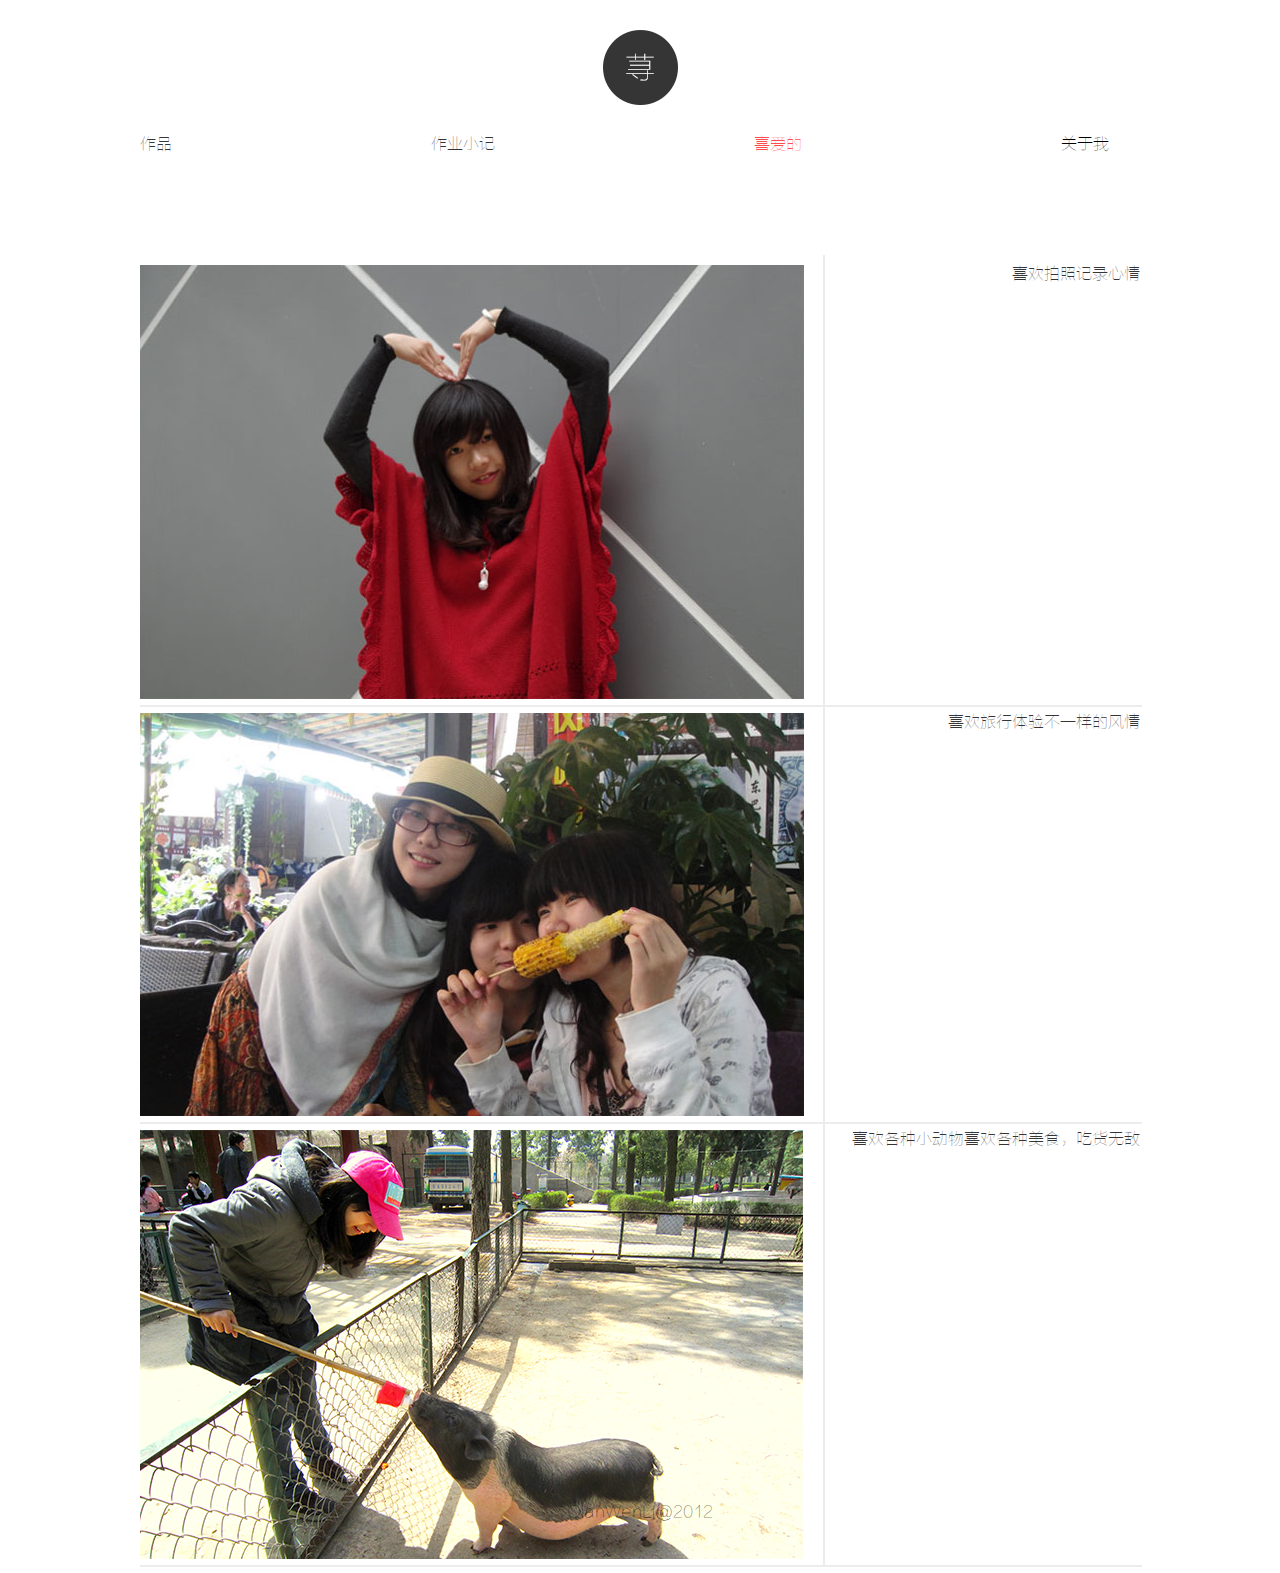
==== index_preferrings.html @ 3638ba6e "old version" ====
<!Doctype html>
<html>
<head>
	<meta charset ="utf-8">
	<title>小兔子的窝</title>
	<link  type="text/css" rel="stylesheet" href="css/style.css">
	<link  type="text/css" rel="stylesheet" href="css/style_preferrings.css">
</head>
<body>
	<div class="theme">
	<a class="qian"></a>
	</div>
	<div class="main">
	<div class="banner main">
		<div class="banner">
			<a class="banner1 0 products" href="index_products.html">作品</a>
			<a class="banner1 1 work_notes" href="index_worknotes.html">作业小记</a>
			<a class="banner1 2 preferrings" href="index_preferrings.html">喜爱的</a>
			<a class="banner2 4 abount_me" href="index.html">关于我</a>
		</div>
<!-- 		<div class = "under">
			<div id="underline"></div>
		</div> -->
	</div>
	<div class ="content">
		<div class ="content_images">
			<div class="verline"></div>
			<div class="preferrings mood">
			<img  src="images/preferrings/mood.jpg">
				<p class="text">喜欢拍照记录心情</p>
			</div>
			<div class="seperate"></div>
			<div class="preferrings experinence">
				<p class="text">喜欢旅行体验不一样的风情</p>
			</div>
			<div class="seperate"></div>
			<div class="preferrings eating">
				<img src="images/preferrings/eating.jpg">
				<p class="text">喜欢各种美食，吃货无敌</p>
			</div>
			<div class="seperate"></div>
			<div class="preferrings animals">
				<img src="images/preferrings/animals.jpg">
				<p class="text">喜欢各种小动物</p>
			</div>
			<div class="seperate"></div>
		</div>
		<div class ="content_texts"></div>
	</div>
	</div>
	<script src = "js/script.js"></script>
	<script src = "js/script_preferrings.js"></script>
	<div class ="footer">QianWenLi@2012</div>
</body>
</html>
---- css/style.css ----
@font-face {
   font-family: 'qwliRegular';
   src: url('../fonts/qwli.eot');
   src: url('../fonts/qwli.eot?#iefix') format('embedded-opentype'),
        url('../fonts/qwli.woff') format('woff'),
    url('../fonts/qwli.ttf') format('truetype'),
    url('../fonts/qwli.svg#qwliRegular') format('svg');
   font-weight: normal;
   font-style: normal;
} 
*{
	margin:0;
	padding: 0;
}
body{
    
	/*line-height: 2px;*/
	font-family:qwliRegular; 
	/*font-size: 18px;*/
}
body a{
	text-decoration: none;
	color:black;
}
.theme{
	margin:30px 0 0 0;
}
.qian{
	display: block;
	cursor: pointer;
	background-image: url("../images/about/qian.png");
	margin:auto;
	height: 75px;
	width: 75px;
	
}
.main{
	display: block;
	/*background-color:gray;*/
	width:1000px;
	margin:auto;
}


.banner1{
    color:#353537;
	/*float: left;*/
	height:50px;
	width:100px;
	margin:0 255px 0 0;
	/*display: block;*/
}
.banner2.about_me{
    color:#353537;
	float:right;
	margin:0 0 0 -20px;
}

.banner1:hover{
 color:#ff4d4d;
}
.banner2:hover{
   color:#ff4d4d;
}
.banner ul li{
	font-family: ;
	list-style: none;
}
.banner{
	margin:30px 0 30px 0;
	height:50px;
	margin-bottom: 30px;*/
}

.under{
	display: block;
	float: left;
	width:980px;
	height:2px;
  	 -webkit-border-radius: 10px;
         -moz-border-radius: 10px;
          border-radius: 10px;
	border:1px solid #edebeb;
}
.text{
    color:#353537;
}
---- css/style_preferrings.css ----
.banner1.preferrings{
 color:#ff4d4d;
}
#underline{
 color:#ff4d4d;
}
.content{
	/*height:400px;*/
	clear:both;
	margin: 50px 0 0 0 ;
	/*background-color: blue;*/
}
.content_images{
	float:left;
	width: 568px;
	height: 379px;
	background-color:red;
	margin:30px 0 0 0; 
}

.content_texts{
	float:left;
	/*background-color:#31C761;*/
	height:400px;
	width:400px;
	margin:30px 0 0 32px;
}
.preferrings{
	width:1000px;
}
.preferrings img{
	/*float:left;*/
	margin:0 0 10px 0;
}
.seperate{
	margin:-8px 0 0 0;
	width:1000px;
	position:absolute;
	border: 1px solid #edebeb;
}
.verline{
	margin:-10px 0 0 683px;
	height:1310px;
	position:absolute;
	border: 1px solid #edebeb;	
}
.text{
	float:right;
}
.footer{
	display: block;
	height:30px;
	text-align: center;
	margin:103% 0 10px 0;
}
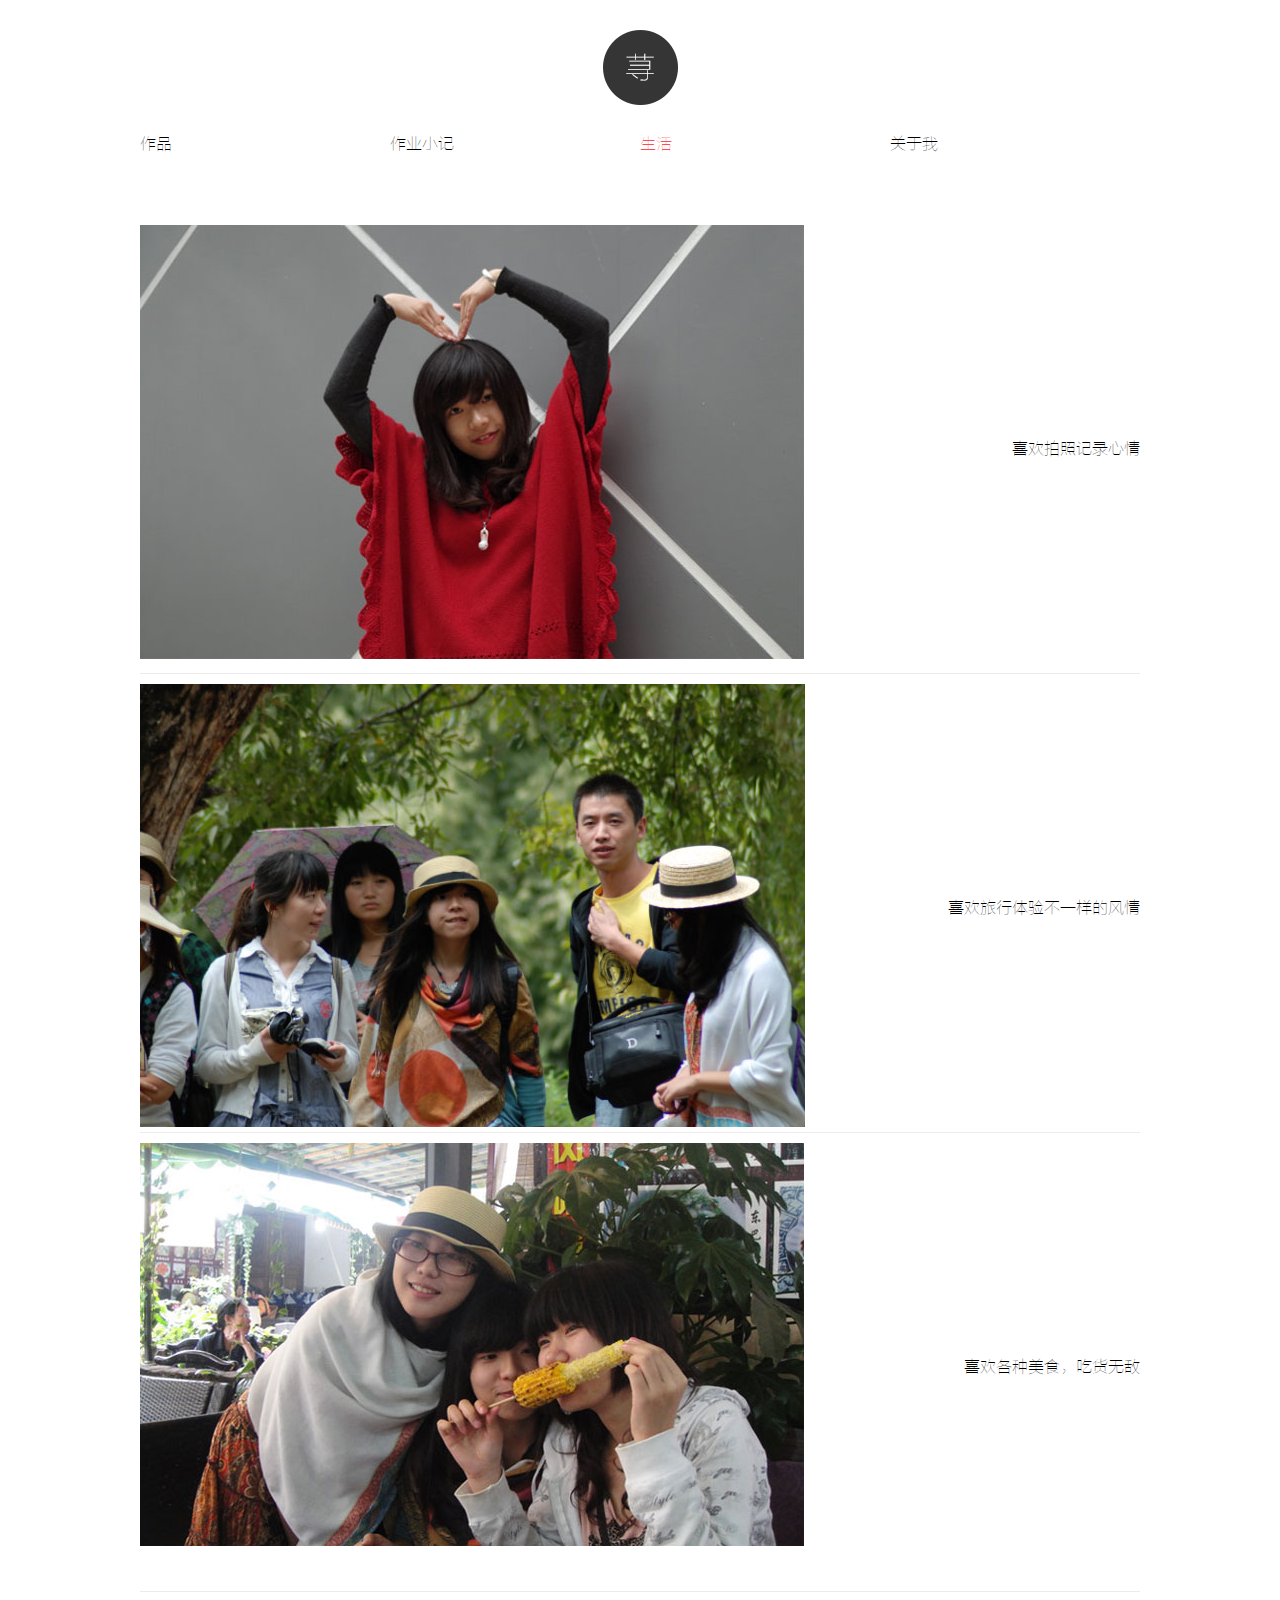
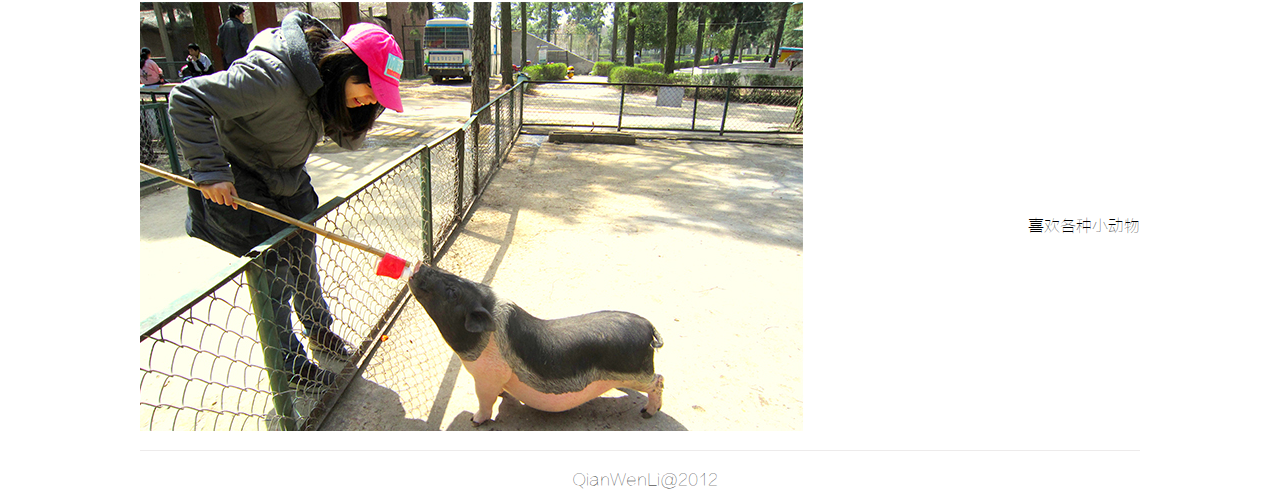
==== commit d92b9337: "second edit" ====
--- a/index_preferrings.html
+++ b/index_preferrings.html
@@ -1,55 +1,45 @@
 <!Doctype html>
 <html>
-<head>
-	<meta charset ="utf-8">
-	<title>小兔子的窝</title>
-	<link  type="text/css" rel="stylesheet" href="css/style.css">
-	<link  type="text/css" rel="stylesheet" href="css/style_preferrings.css">
-</head>
-<body>
-	<div class="theme">
-	<a class="qian"></a>
+  <head>
+    <meta charset ="utf-8">
+    <title>小兔子的窝</title>
+    <link  type="text/css" rel="stylesheet" href="css/style.css">
+    <link  type="text/css" rel="stylesheet" href="css/style_preferrings.css">
+  </head>
+  <body>
+    <div class="logo">
+      <a class="qian" title="想看雪嘛"></a>
+    </div>
+    <div class="main">
+      <div class="banner">
+	<a class="sub_banner products" href="index_products.html">作品</a>
+	<a class="sub_banner work_notes" href="index_worknotes.html">作业小记</a>
+	<a class="sub_banner preferrings" href="#">生活</a>
+	<a class="sub_banner about_me" href="index.html">关于我</a>
+      </div>
+      <div class ="content">
+	<div class ="content_images">
+	  <div class="preferrings mood">
+	    <img  src="images/preferrings/mood.jpg">
+	    <p class="text">喜欢拍照记录心情</p>
+	  </div>
+	  <div class="preferrings experinence">
+	    <img  src="images/preferrings/experience.jpg">
+	    <p class="text">喜欢旅行体验不一样的风情</p>
+	  </div>
+	  <div class="preferrings eating">
+	    <img src="images/preferrings/eating.jpg">
+	    <p class="text">喜欢各种美食，吃货无敌</p>
+	  </div>
+	  <div class="preferrings animals">
+	    <img src="images/preferrings/animals.jpg">
+	    <p class="text">喜欢各种小动物</p>
+	  </div>
 	</div>
-	<div class="main">
-	<div class="banner main">
-		<div class="banner">
-			<a class="banner1 0 products" href="index_products.html">作品</a>
-			<a class="banner1 1 work_notes" href="index_worknotes.html">作业小记</a>
-			<a class="banner1 2 preferrings" href="index_preferrings.html">喜爱的</a>
-			<a class="banner2 4 abount_me" href="index.html">关于我</a>
-		</div>
-<!-- 		<div class = "under">
-			<div id="underline"></div>
-		</div> -->
-	</div>
-	<div class ="content">
-		<div class ="content_images">
-			<div class="verline"></div>
-			<div class="preferrings mood">
-			<img  src="images/preferrings/mood.jpg">
-				<p class="text">喜欢拍照记录心情</p>
-			</div>
-			<div class="seperate"></div>
-			<div class="preferrings experinence">
-				<p class="text">喜欢旅行体验不一样的风情</p>
-			</div>
-			<div class="seperate"></div>
-			<div class="preferrings eating">
-				<img src="images/preferrings/eating.jpg">
-				<p class="text">喜欢各种美食，吃货无敌</p>
-			</div>
-			<div class="seperate"></div>
-			<div class="preferrings animals">
-				<img src="images/preferrings/animals.jpg">
-				<p class="text">喜欢各种小动物</p>
-			</div>
-			<div class="seperate"></div>
-		</div>
-		<div class ="content_texts"></div>
-	</div>
-	</div>
-	<script src = "js/script.js"></script>
-	<script src = "js/script_preferrings.js"></script>
-	<div class ="footer">QianWenLi@2012</div>
-</body>
-</html>+      </div>
+    <div class ="footer">QianWenLi@2012</div>
+    </div>
+    <script src = "js/script.js"></script>
+    <script src = "js/script_preferrings.js"></script>
+  </body>
+</html>
--- a/css/style.css
+++ b/css/style.css
@@ -1,88 +1,65 @@
-
 @font-face {
-   font-family: 'qwliRegular';
-   src: url('../fonts/qwli.eot');
-   src: url('../fonts/qwli.eot?#iefix') format('embedded-opentype'),
-        url('../fonts/qwli.woff') format('woff'),
+    font-family: 'qwliRegular';
+    src: url('../fonts/qwli.eot');
+    src: url('../fonts/qwli.eot?#iefix') format('embedded-opentype'),
+    url('../fonts/qwli.woff') format('woff'),
     url('../fonts/qwli.ttf') format('truetype'),
     url('../fonts/qwli.svg#qwliRegular') format('svg');
-   font-weight: normal;
-   font-style: normal;
+    font-weight: normal;
+    font-style: normal;
 } 
 *{
-	margin:0;
-	padding: 0;
+    margin:0;
+    padding: 0;
 }
 body{
-    
-	/*line-height: 2px;*/
-	font-family:qwliRegular; 
-	/*font-size: 18px;*/
+    /*line-height: 2px;*/
+    font-family:qwliRegular; 
+/*font-size: 18px;*/
 }
 body a{
-	text-decoration: none;
-	color:black;
+    text-decoration: none;
+    color:black;
 }
-.theme{
-	margin:30px 0 0 0;
+.logo{
+    width:100%;
+    margin-top:30px;
 }
 .qian{
-	display: block;
-	cursor: pointer;
-	background-image: url("../images/about/qian.png");
-	margin:auto;
-	height: 75px;
-	width: 75px;
-	
+    display: block;
+    cursor: pointer;
+    background-image: url("../images/about/qian.png");
+    margin:auto;
+    height: 75px;
+    width: 75px;
 }
 .main{
-	display: block;
-	/*background-color:gray;*/
-	width:1000px;
-	margin:auto;
-}
-
-
-.banner1{
-    color:#353537;
-	/*float: left;*/
-	height:50px;
-	width:100px;
-	margin:0 255px 0 0;
-	/*display: block;*/
-}
-.banner2.about_me{
-    color:#353537;
-	float:right;
-	margin:0 0 0 -20px;
-}
-
-.banner1:hover{
- color:#ff4d4d;
-}
-.banner2:hover{
-   color:#ff4d4d;
-}
-.banner ul li{
-	font-family: ;
-	list-style: none;
+    position:relative;
+    display: block;
+    /*background-color:gray;*/
+    width:1000px;
+    margin:0 auto;
 }
 .banner{
-	margin:30px 0 30px 0;
-	height:50px;
-	margin-bottom: 30px;*/
+    position:relative;
+    float:left;
+    width:100%;
+    margin:30px 0 30px 0;
+    height:50px; *
 }
-
-.under{
-	display: block;
-	float: left;
-	width:980px;
-	height:2px;
-  	 -webkit-border-radius: 10px;
-         -moz-border-radius: 10px;
-          border-radius: 10px;
-	border:1px solid #edebeb;
+.sub_banner{
+    position:relative;
+    float:left;
+    width:250px;
 }
-.text{
-    color:#353537;
+.sub_banner:hover{
+    color:#ff4d4d;
 }
+.footer{
+    position:relative;
+    float:left;
+    width:1000px;
+    height:20px;
+    margin-top:20px;
+    text-indent:27em;
+}
--- a/css/style_preferrings.css
+++ b/css/style_preferrings.css
@@ -1,55 +1,21 @@
-.banner1.preferrings{
+.sub_banner.preferrings{
  color:#ff4d4d;
-}
-#underline{
- color:#ff4d4d;
-}
-.content{
-	/*height:400px;*/
-	clear:both;
-	margin: 50px 0 0 0 ;
-	/*background-color: blue;*/
 }
 .content_images{
 	float:left;
 	width: 568px;
-	height: 379px;
-	background-color:red;
-	margin:30px 0 0 0; 
+}
+[class ^= "preferrings"]{
+    position:relative;
+    float:left;
+    width:1000px;
+    height:448px;
+    border-bottom:1px solid #edebeb;
+    margin-top:10px;
+}
+.preferrings p{
+    float:right;
+    line-height:448px;
 }
 
-.content_texts{
-	float:left;
-	/*background-color:#31C761;*/
-	height:400px;
-	width:400px;
-	margin:30px 0 0 32px;
-}
-.preferrings{
-	width:1000px;
-}
-.preferrings img{
-	/*float:left;*/
-	margin:0 0 10px 0;
-}
-.seperate{
-	margin:-8px 0 0 0;
-	width:1000px;
-	position:absolute;
-	border: 1px solid #edebeb;
-}
-.verline{
-	margin:-10px 0 0 683px;
-	height:1310px;
-	position:absolute;
-	border: 1px solid #edebeb;	
-}
-.text{
-	float:right;
-}
-.footer{
-	display: block;
-	height:30px;
-	text-align: center;
-	margin:103% 0 10px 0;
-}+
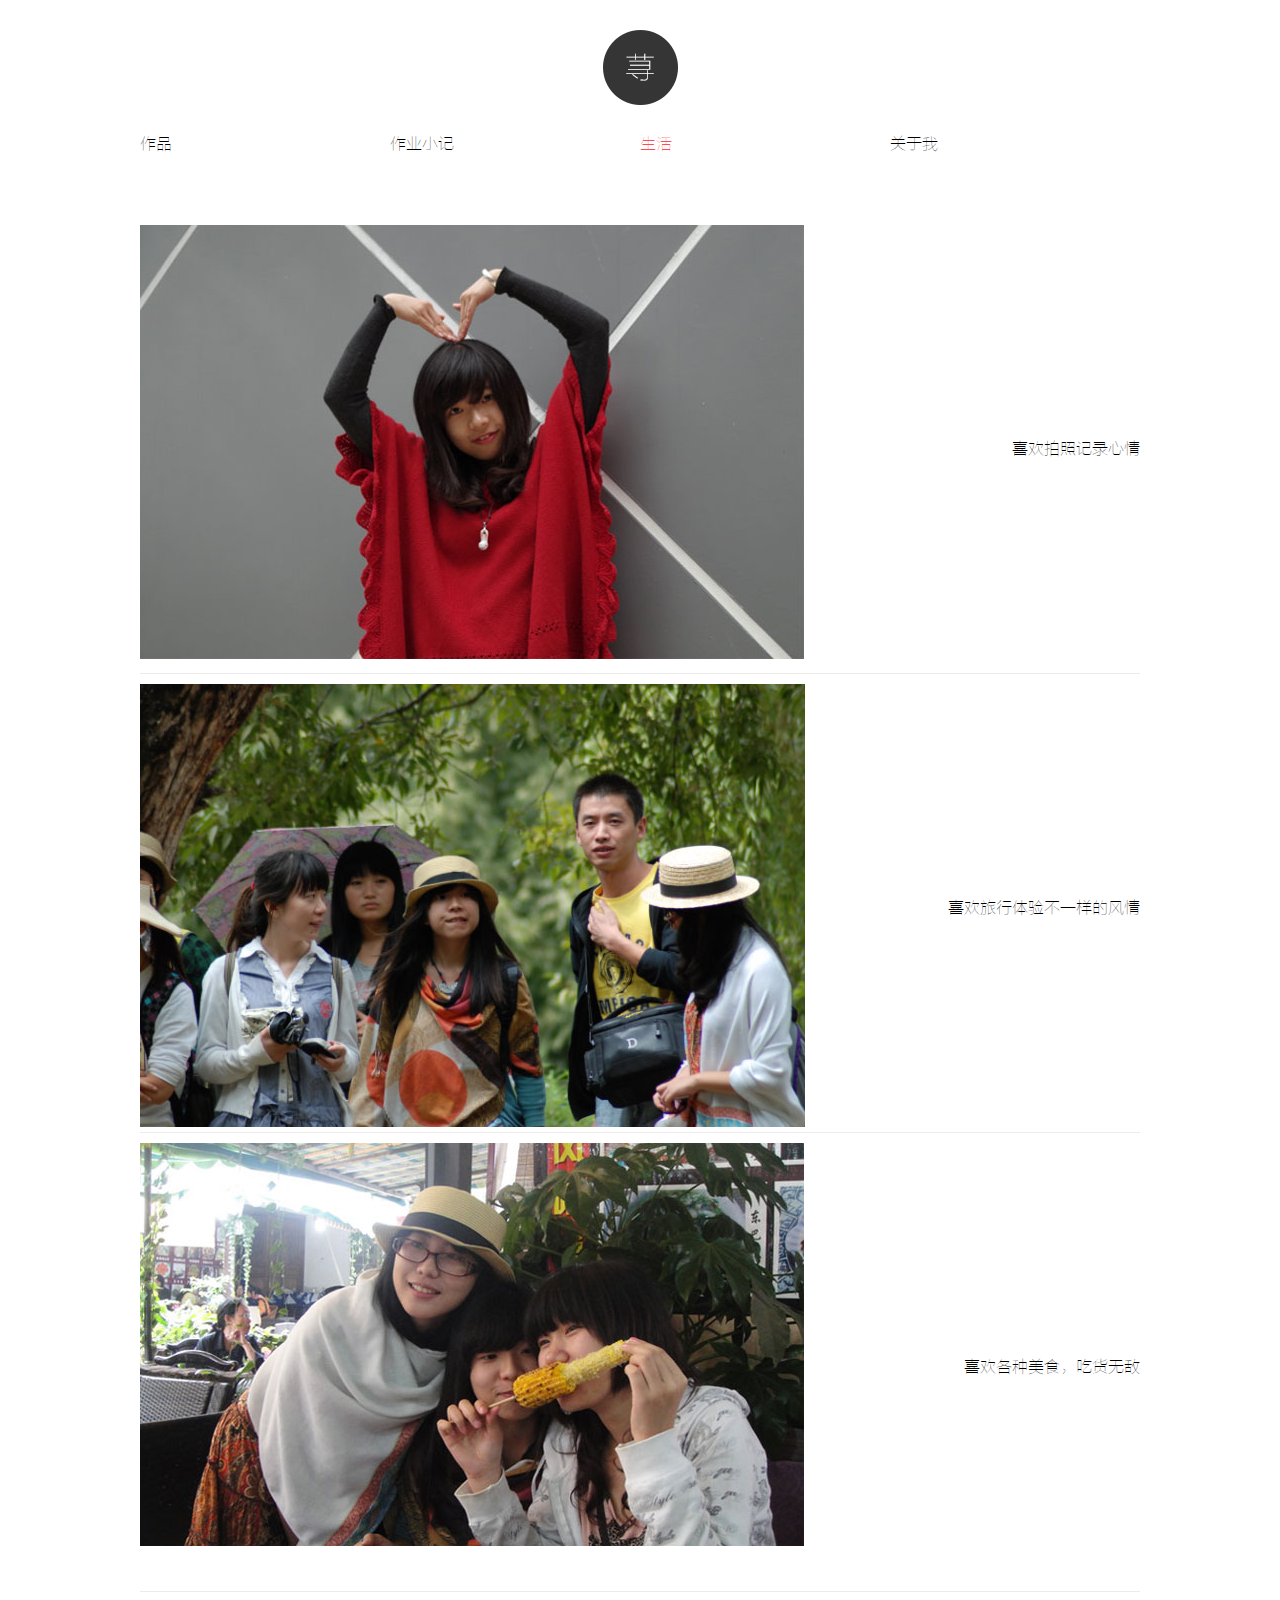
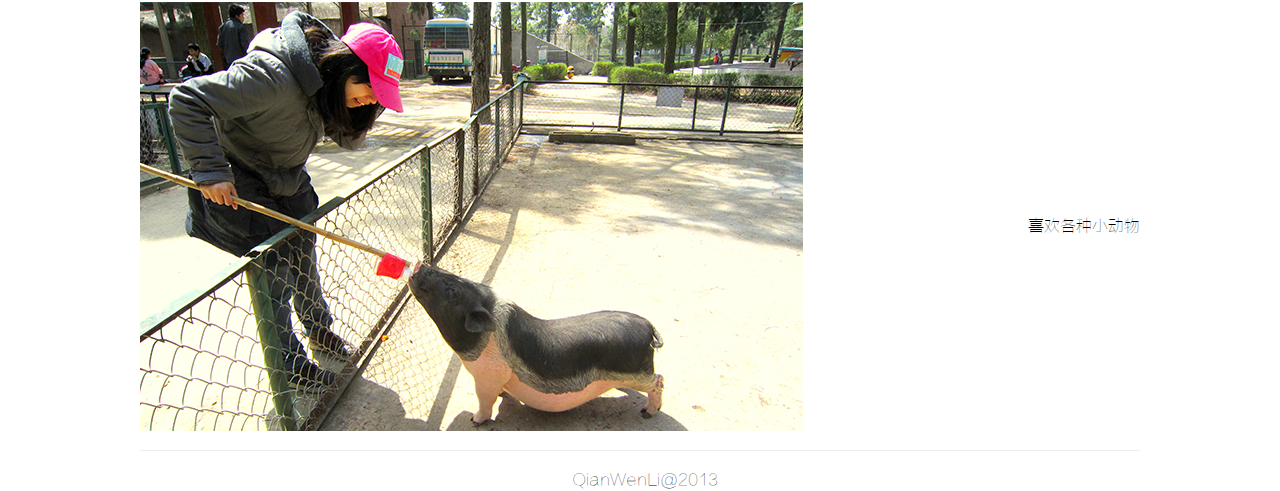
==== commit f472e01e: "second edit" ====
--- a/index_preferrings.html
+++ b/index_preferrings.html
@@ -37,7 +37,7 @@
 	  </div>
 	</div>
       </div>
-    <div class ="footer">QianWenLi@2012</div>
+    <div class ="footer">QianWenLi@2013</div>
     </div>
     <script src = "js/script.js"></script>
     <script src = "js/script_preferrings.js"></script>
